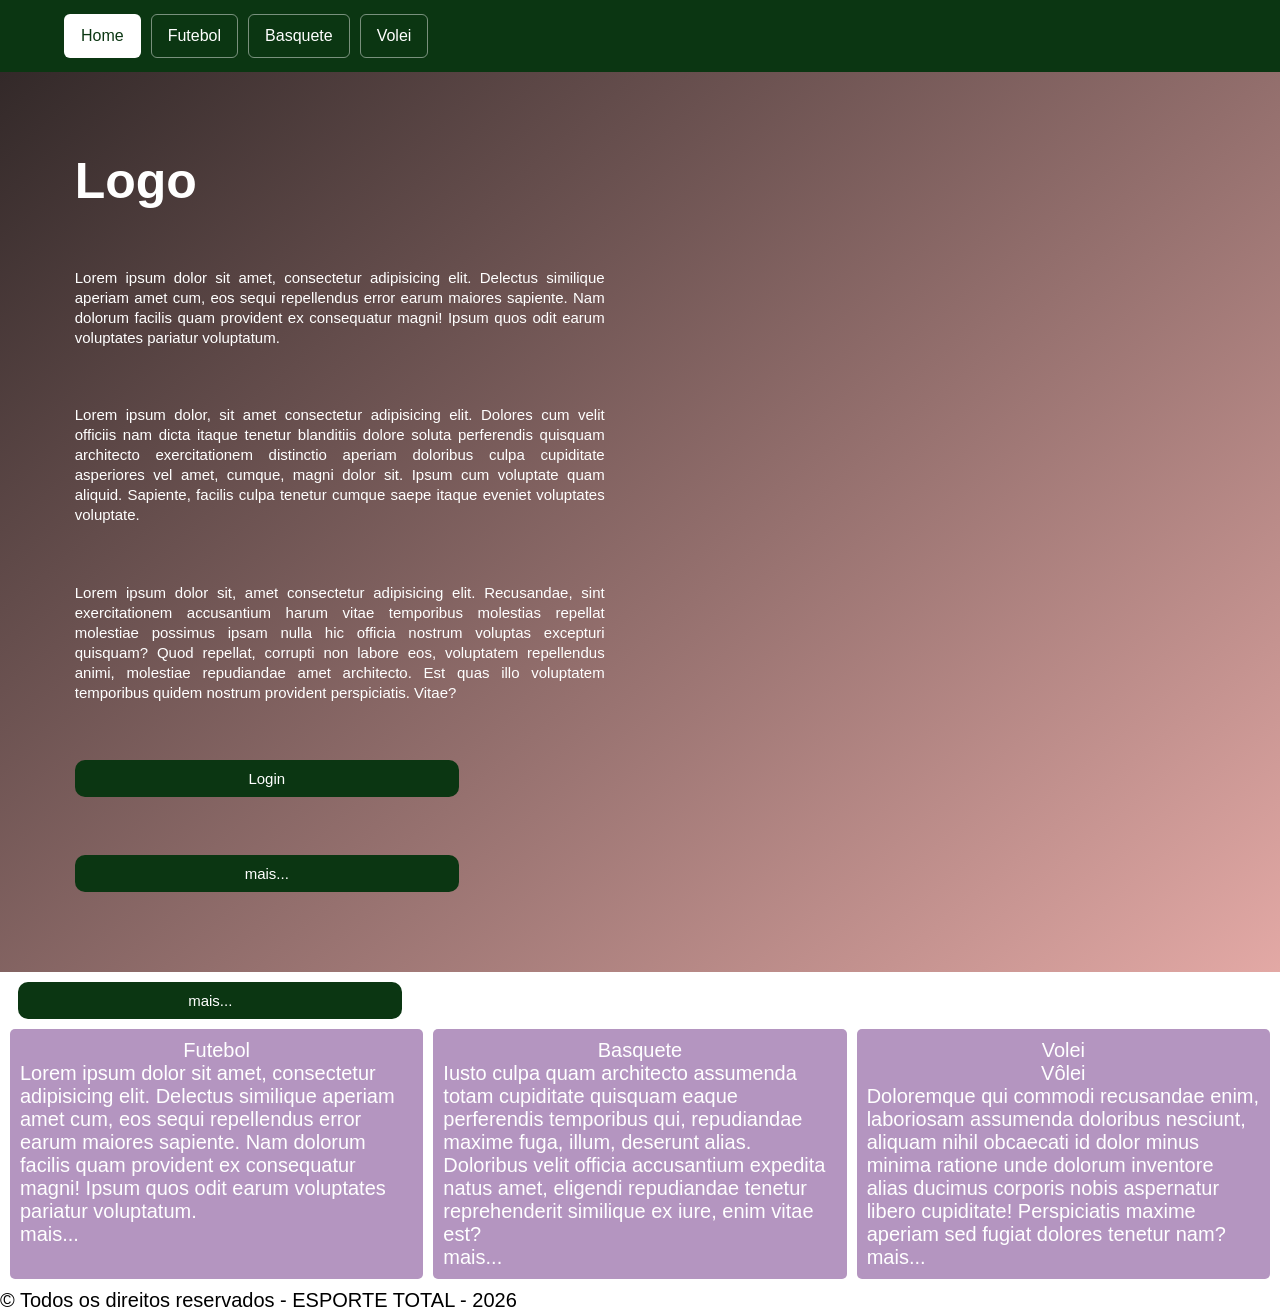
==== index.html @ ac5801a3 "feat: capturando elementos com queryselector, spresenta dados,trycatch, cria objetos e realizando va" ====
<!doctype html>
<html lang="pt-br">
  <head>
    <meta charset="UTF-8" />
    <meta name="viewport" content="width=device-width, initial-scale=1.0" />

    <link rel="stylesheet" href="./css/main.css" />
    
    <title>ESPORTE TOTAL</title>
  </head>
  <body>
    <header class="cabecalho">
      <nav class="cabecalho__nav">
        <ul class="cabecalho__ul">
          <li class="cabecalho__li cabecalho__li-active">
            <a class="cabecalho__a cabecalho__a--active" href="#">Home</a>
          </li>
          <li class="cabecalho__li">
            <a class="cabecalho__a" href="#">Futebol</a>
          </li>
          <li class="cabecalho__li">
            <a class="cabecalho__a" href="#">Basquete</a>
          </li>
          <li class="cabecalho__li">
            <a class="cabecalho__a" href="#">Volei</a>
          </li>
        </ul>
      </nav>
    </header>

    <main class="conteudo">
      <section class="hero">
        <div class="hero__container">
          <h1 class="hero__title">Logo</h1>

          <p class="hero__text">
            Lorem ipsum dolor sit amet, consectetur adipisicing elit. Delectus
            similique aperiam amet cum, eos sequi repellendus error earum
            maiores sapiente. Nam dolorum facilis quam provident ex consequatur
            magni! Ipsum quos odit earum voluptates pariatur voluptatum.
          </p>
          <p class="hero__text">
            Lorem ipsum dolor, sit amet consectetur adipisicing elit. Dolores
            cum velit officiis nam dicta itaque tenetur blanditiis dolore soluta
            perferendis quisquam architecto exercitationem distinctio aperiam
            doloribus culpa cupiditate asperiores vel amet, cumque, magni dolor
            sit. Ipsum cum voluptate quam aliquid. Sapiente, facilis culpa
            tenetur cumque saepe itaque eveniet voluptates voluptate.
          </p>
          <p class="hero__text">
            Lorem ipsum dolor sit, amet consectetur adipisicing elit.
            Recusandae, sint exercitationem accusantium harum vitae temporibus
            molestias repellat molestiae possimus ipsam nulla hic officia
            nostrum voluptas excepturi quisquam? Quod repellat, corrupti non
            labore eos, voluptatem repellendus animi, molestiae repudiandae amet
            architecto. Est quas illo voluptatem temporibus quidem nostrum
            provident perspiciatis. Vitae?
          </p>

          <a aria-label="Acessar a conta" class="hero__btn" href="./login.html">Login</a>

          <a class="hero__btn" href="#" onclick="saudacao(), saudacao2()">mais...</a>

        </div>
      </section>

      <div class="conteudo__container">

          <a class="hero__btn" href="#conteudo" onclick="saudacao(); saudacao2()">mais...</a>

        </div>
      </section>

      <div class="conteudo__container" id="conteudo">

      
        <section class="conteudo__sec">
          <h2 class="conteudo__tit">Futebol</h2>
          <p class="conteudo__txt">
            Lorem ipsum dolor sit amet, consectetur adipisicing elit. Delectus
            similique aperiam amet cum, eos sequi repellendus error earum
            maiores sapiente. Nam dolorum facilis quam provident ex consequatur
            magni! Ipsum quos odit earum voluptates pariatur voluptatum.
          </p>
          <a class="conteudo__btn" href="#" aria-label="Fique sabendo">mais...</a>
        </section>
       <section class="conteudo__sec">
          <h2 class="conteudo__tit">Basquete</h2>
          <p class="conteudo__txt">
            Iusto culpa quam architecto assumenda totam cupiditate quisquam
            eaque perferendis temporibus qui, repudiandae maxime fuga, illum,
            deserunt alias. Doloribus velit officia accusantium expedita natus
            amet, eligendi repudiandae tenetur reprehenderit similique ex iure,
            enim vitae est?
          </p>
          <a class="conteudo__btn" href="#" aria-label="Fique sabendo">mais...</a>
        </section>
       <section class="conteudo__sec">

          <h2 class="conteudo__tit">Volei</h2>

          <h2 class="conteudo__tit">Vôlei</h2>

          <p class="conteudo__txt">
            Doloremque qui commodi recusandae enim, laboriosam assumenda
            doloribus nesciunt, aliquam nihil obcaecati id dolor minus minima
            ratione unde dolorum inventore alias ducimus corporis nobis
            aspernatur libero cupiditate! Perspiciatis maxime aperiam sed fugiat
            dolores tenetur nam?
          </p>
          <a class="conteudo__btn" href="#" aria-label="Fique sabendo">mais...</a>
        </section>
      
      </div>

    </main>

    <footer class="footer">
      <p>&copy; Todos os direitos reservados - ESPORTE TOTAL - 2026</p>
    </footer>

  </body>
</html>
---- css/main.css ----
@import url("./base.css");
@import url("./cabecalho.css");
@import url("./hero.css");
@import url("./conteudo.css");
@import url("./footer.css");
@import url("./login.css");
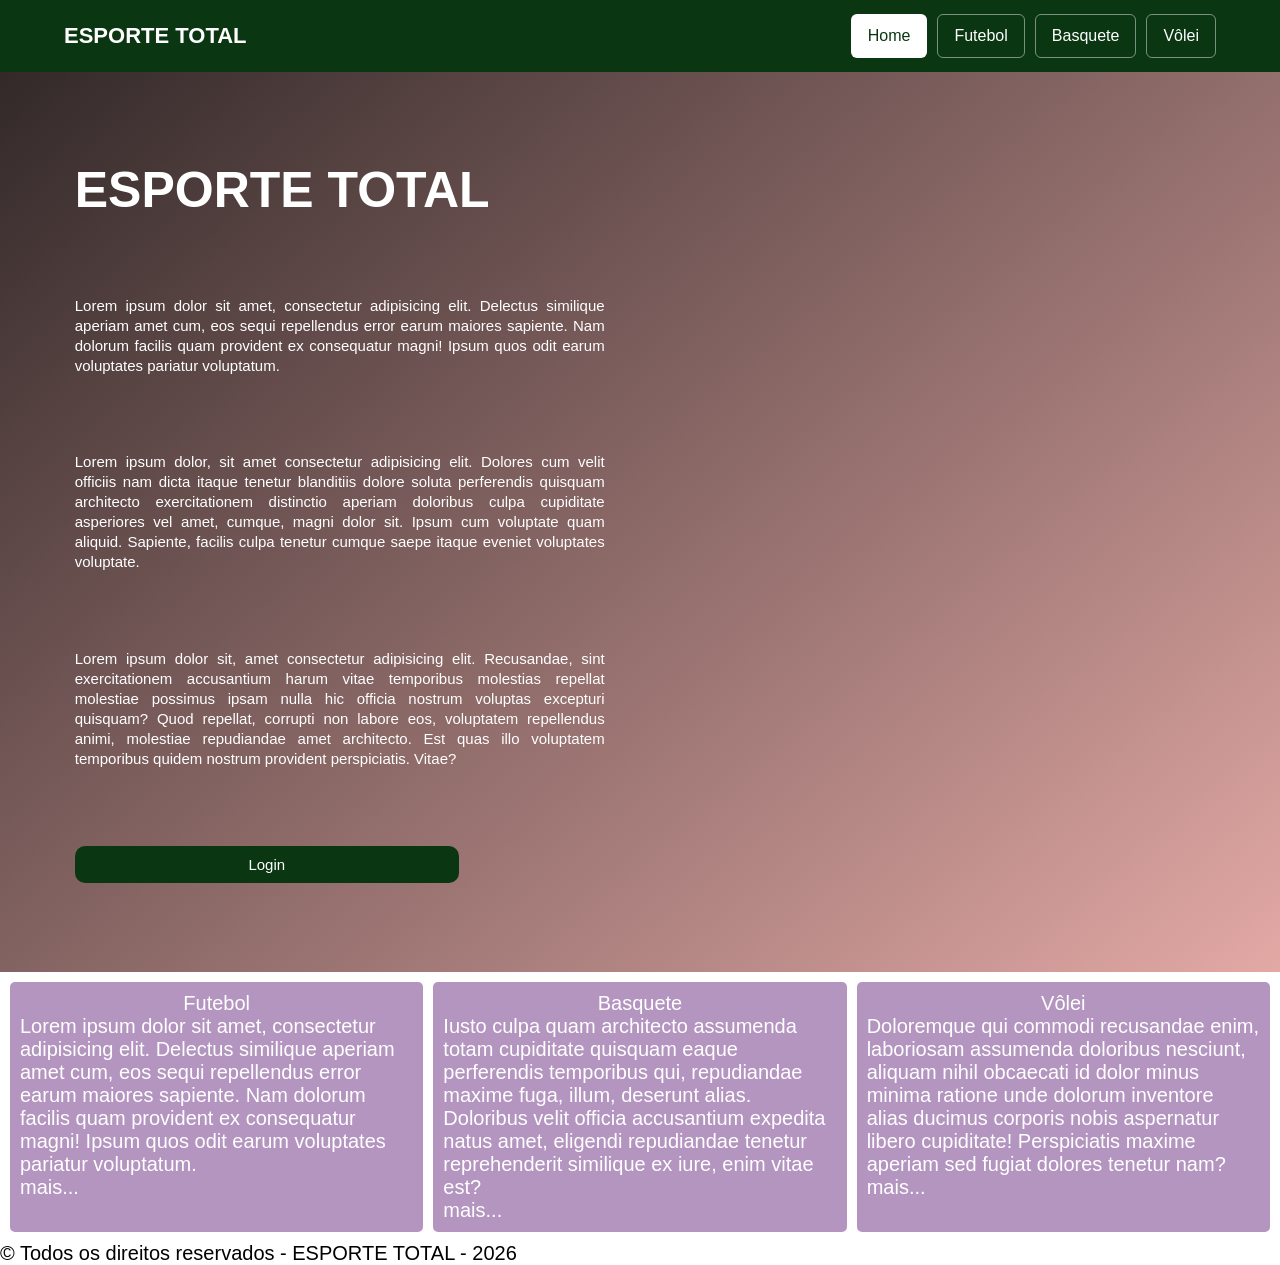
==== commit 11239867: "feat  : Capturando elementos com querySelector, apresenta dados, tryCatch, cria objetos e realizando" ====
--- a/index.html
+++ b/index.html
@@ -6,23 +6,26 @@
 
     <link rel="stylesheet" href="./css/main.css" />
     
+
     <title>ESPORTE TOTAL</title>
   </head>
   <body>
     <header class="cabecalho">
+      <a class="cabecalho__logo" href="./index.html">ESPORTE TOTAL</a>
+
       <nav class="cabecalho__nav">
         <ul class="cabecalho__ul">
           <li class="cabecalho__li cabecalho__li-active">
-            <a class="cabecalho__a cabecalho__a--active" href="#">Home</a>
+            <a class="cabecalho__a cabecalho__a--active" href="./index.html">Home</a>
           </li>
           <li class="cabecalho__li">
-            <a class="cabecalho__a" href="#">Futebol</a>
+            <a class="cabecalho__a" href="./pages/futebol.html">Futebol</a>
           </li>
           <li class="cabecalho__li">
-            <a class="cabecalho__a" href="#">Basquete</a>
+            <a class="cabecalho__a" href="./pages/basquete.html">Basquete</a>
           </li>
           <li class="cabecalho__li">
-            <a class="cabecalho__a" href="#">Volei</a>
+            <a class="cabecalho__a" href="./pages/volei.html">Vôlei</a>
           </li>
         </ul>
       </nav>
@@ -31,7 +34,7 @@
     <main class="conteudo">
       <section class="hero">
         <div class="hero__container">
-          <h1 class="hero__title">Logo</h1>
+          <h1 class="hero__title">ESPORTE TOTAL</h1>
 
           <p class="hero__text">
             Lorem ipsum dolor sit amet, consectetur adipisicing elit. Delectus
@@ -57,22 +60,11 @@
             provident perspiciatis. Vitae?
           </p>
 
-          <a aria-label="Acessar a conta" class="hero__btn" href="./login.html">Login</a>
-
-          <a class="hero__btn" href="#" onclick="saudacao(), saudacao2()">mais...</a>
-
-        </div>
-      </section>
-
-      <div class="conteudo__container">
-
-          <a class="hero__btn" href="#conteudo" onclick="saudacao(); saudacao2()">mais...</a>
-
+          <a class="hero__btn" href="./login.html" onclick="saudacao(); saudacao2()">Login</a>
         </div>
       </section>
 
       <div class="conteudo__container" id="conteudo">
-
       
         <section class="conteudo__sec">
           <h2 class="conteudo__tit">Futebol</h2>
@@ -96,11 +88,7 @@
           <a class="conteudo__btn" href="#" aria-label="Fique sabendo">mais...</a>
         </section>
        <section class="conteudo__sec">
-
-          <h2 class="conteudo__tit">Volei</h2>
-
           <h2 class="conteudo__tit">Vôlei</h2>
-
           <p class="conteudo__txt">
             Doloremque qui commodi recusandae enim, laboriosam assumenda
             doloribus nesciunt, aliquam nihil obcaecati id dolor minus minima
@@ -120,4 +108,4 @@
     </footer>
 
   </body>
-</html>
+</html>
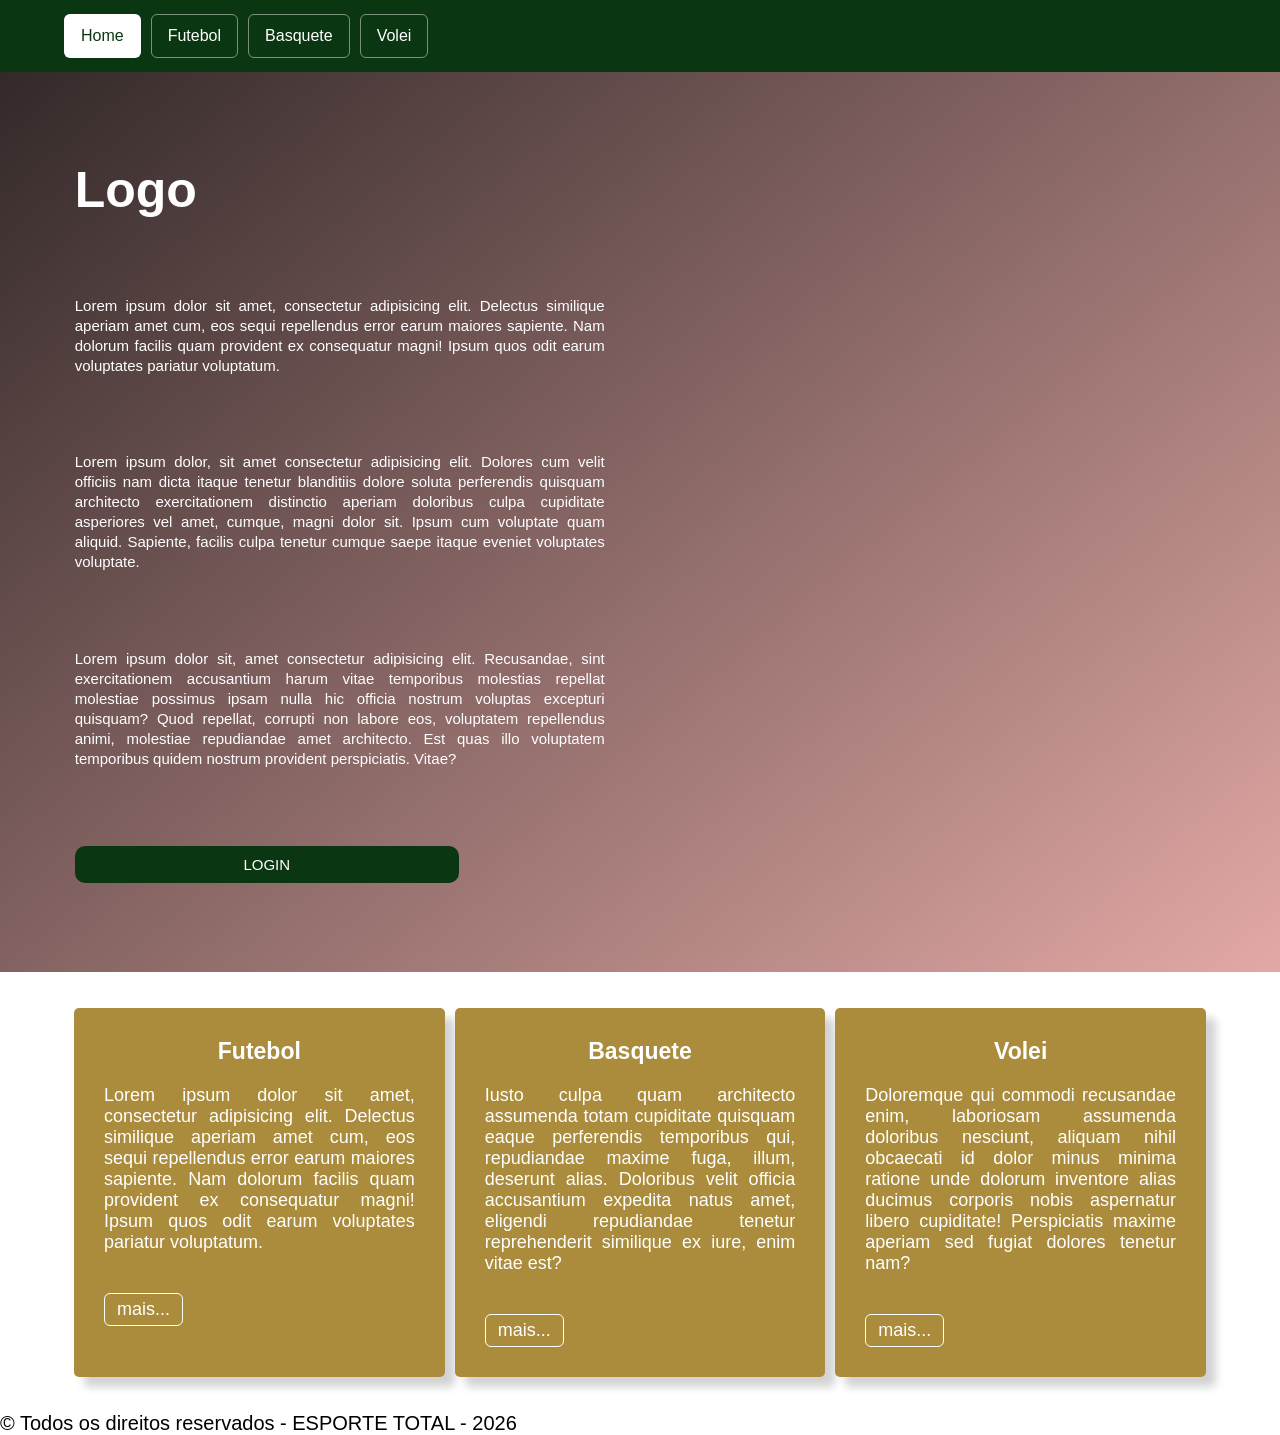
==== commit 6999cf04: "feat: capturando e imprimindo os dados de login do usuario no por meio do consolelog e tratando erro" ====
--- a/index.html
+++ b/index.html
@@ -1,111 +1,104 @@
 <!doctype html>
 <html lang="pt-br">
-  <head>
-    <meta charset="UTF-8" />
-    <meta name="viewport" content="width=device-width, initial-scale=1.0" />
 
-    <link rel="stylesheet" href="./css/main.css" />
-    
+<head>
+  <meta charset="UTF-8" />
+  <meta name="viewport" content="width=device-width, initial-scale=1.0" />
 
-    <title>ESPORTE TOTAL</title>
-  </head>
-  <body>
-    <header class="cabecalho">
-      <a class="cabecalho__logo" href="./index.html">ESPORTE TOTAL</a>
 
-      <nav class="cabecalho__nav">
-        <ul class="cabecalho__ul">
-          <li class="cabecalho__li cabecalho__li-active">
-            <a class="cabecalho__a cabecalho__a--active" href="./index.html">Home</a>
-          </li>
-          <li class="cabecalho__li">
-            <a class="cabecalho__a" href="./pages/futebol.html">Futebol</a>
-          </li>
-          <li class="cabecalho__li">
-            <a class="cabecalho__a" href="./pages/basquete.html">Basquete</a>
-          </li>
-          <li class="cabecalho__li">
-            <a class="cabecalho__a" href="./pages/volei.html">Vôlei</a>
-          </li>
-        </ul>
-      </nav>
-    </header>
+  <link rel="stylesheet" href="./css/main.css" />
+  <script src="./js/script.js"></script>
 
-    <main class="conteudo">
-      <section class="hero">
-        <div class="hero__container">
-          <h1 class="hero__title">ESPORTE TOTAL</h1>
+  <title>ESPORTE TOTAL</title>
+</head>
 
-          <p class="hero__text">
-            Lorem ipsum dolor sit amet, consectetur adipisicing elit. Delectus
-            similique aperiam amet cum, eos sequi repellendus error earum
-            maiores sapiente. Nam dolorum facilis quam provident ex consequatur
-            magni! Ipsum quos odit earum voluptates pariatur voluptatum.
-          </p>
-          <p class="hero__text">
-            Lorem ipsum dolor, sit amet consectetur adipisicing elit. Dolores
-            cum velit officiis nam dicta itaque tenetur blanditiis dolore soluta
-            perferendis quisquam architecto exercitationem distinctio aperiam
-            doloribus culpa cupiditate asperiores vel amet, cumque, magni dolor
-            sit. Ipsum cum voluptate quam aliquid. Sapiente, facilis culpa
-            tenetur cumque saepe itaque eveniet voluptates voluptate.
-          </p>
-          <p class="hero__text">
-            Lorem ipsum dolor sit, amet consectetur adipisicing elit.
-            Recusandae, sint exercitationem accusantium harum vitae temporibus
-            molestias repellat molestiae possimus ipsam nulla hic officia
-            nostrum voluptas excepturi quisquam? Quod repellat, corrupti non
-            labore eos, voluptatem repellendus animi, molestiae repudiandae amet
-            architecto. Est quas illo voluptatem temporibus quidem nostrum
-            provident perspiciatis. Vitae?
-          </p>
+<body>
 
-          <a class="hero__btn" href="./login.html" onclick="saudacao(); saudacao2()">Login</a>
-        </div>
+  <header class="cabecalho">
+    <nav class="cabecalho__nav">
+      <ul class="cabecalho__ul">
+        <li class="cabecalho__li cabecalho__li-active"><a class="cabecalho__a cabecalho__a--active" href="#">Home</a>
+        </li>
+        <li class="cabecalho__li"><a class="cabecalho__a" href="#">Futebol</a></li>
+        <li class="cabecalho__li"><a class="cabecalho__a" href="#">Basquete</a></li>
+        <li class="cabecalho__li"><a class="cabecalho__a" href="#">Volei</a></li>
+      </ul>
+    </nav>
+  </header>
+
+  <main class="conteudo">
+
+    <section class="hero">
+
+      <div class="hero__container">
+
+        <h1 class="hero__title">Logo</h1>
+
+        <p class="hero__text">
+          Lorem ipsum dolor sit amet, consectetur adipisicing elit. Delectus
+          similique aperiam amet cum, eos sequi repellendus error earum
+          maiores sapiente. Nam dolorum facilis quam provident ex consequatur
+          magni! Ipsum quos odit earum voluptates pariatur voluptatum.
+        </p>
+        <p class="hero__text">Lorem ipsum dolor, sit amet consectetur adipisicing elit. Dolores cum velit officiis nam
+          dicta itaque tenetur blanditiis dolore soluta perferendis quisquam architecto exercitationem distinctio
+          aperiam doloribus culpa cupiditate asperiores vel amet, cumque, magni dolor sit. Ipsum cum voluptate quam
+          aliquid. Sapiente, facilis culpa tenetur cumque saepe itaque eveniet voluptates voluptate.</p>
+        <p class="hero__text">Lorem ipsum dolor sit, amet consectetur adipisicing elit. Recusandae, sint exercitationem
+          accusantium harum vitae temporibus molestias repellat molestiae possimus ipsam nulla hic officia nostrum
+          voluptas excepturi quisquam? Quod repellat, corrupti non labore eos, voluptatem repellendus animi, molestiae
+          repudiandae amet architecto. Est quas illo voluptatem temporibus quidem nostrum provident perspiciatis. Vitae?
+        </p>
+
+        <a aria-label="Fazer login" class="hero__btn" href="./login.html">LOGIN</a>
+
+      </div>
+
+    </section>
+
+    <div class="conteudo__container">
+      <section class="conteudo__sec">
+        <h2 class="conteudo__tit">Futebol</h2>
+        <p class="conteudo__txt">
+          Lorem ipsum dolor sit amet, consectetur adipisicing elit. Delectus
+          similique aperiam amet cum, eos sequi repellendus error earum
+          maiores sapiente. Nam dolorum facilis quam provident ex consequatur
+          magni! Ipsum quos odit earum voluptates pariatur voluptatum.
+        </p>
+        <a class="conteudo__btn" href="#" aria-label="Fique sabendo">mais...</a>
+      </section>
+       <section class="conteudo__sec">
+        <h2 class="conteudo__tit">Basquete</h2>
+        <p class="conteudo__txt">
+          Iusto culpa quam architecto assumenda totam cupiditate quisquam
+          eaque perferendis temporibus qui, repudiandae maxime fuga, illum,
+          deserunt alias. Doloribus velit officia accusantium expedita natus
+          amet, eligendi repudiandae tenetur reprehenderit similique ex iure,
+          enim vitae est?
+        </p>
+         <a class="conteudo__btn" href="#" aria-label="Fique sabendo">mais...</a>
+      </section>
+      <section class="conteudo__sec">
+        <h2 class="conteudo__tit">Volei</h2>
+        <p class="conteudo__txt">
+          Doloremque qui commodi recusandae enim, laboriosam assumenda
+          doloribus nesciunt, aliquam nihil obcaecati id dolor minus minima
+          ratione unde dolorum inventore alias ducimus corporis nobis
+          aspernatur libero cupiditate! Perspiciatis maxime aperiam sed fugiat
+          dolores tenetur nam?
+        </p>
+        <a class="conteudo__btn" href="#" aria-label="Fique sabendo">mais...</a>
       </section>
 
-      <div class="conteudo__container" id="conteudo">
-      
-        <section class="conteudo__sec">
-          <h2 class="conteudo__tit">Futebol</h2>
-          <p class="conteudo__txt">
-            Lorem ipsum dolor sit amet, consectetur adipisicing elit. Delectus
-            similique aperiam amet cum, eos sequi repellendus error earum
-            maiores sapiente. Nam dolorum facilis quam provident ex consequatur
-            magni! Ipsum quos odit earum voluptates pariatur voluptatum.
-          </p>
-          <a class="conteudo__btn" href="#" aria-label="Fique sabendo">mais...</a>
-        </section>
-       <section class="conteudo__sec">
-          <h2 class="conteudo__tit">Basquete</h2>
-          <p class="conteudo__txt">
-            Iusto culpa quam architecto assumenda totam cupiditate quisquam
-            eaque perferendis temporibus qui, repudiandae maxime fuga, illum,
-            deserunt alias. Doloribus velit officia accusantium expedita natus
-            amet, eligendi repudiandae tenetur reprehenderit similique ex iure,
-            enim vitae est?
-          </p>
-          <a class="conteudo__btn" href="#" aria-label="Fique sabendo">mais...</a>
-        </section>
-       <section class="conteudo__sec">
-          <h2 class="conteudo__tit">Vôlei</h2>
-          <p class="conteudo__txt">
-            Doloremque qui commodi recusandae enim, laboriosam assumenda
-            doloribus nesciunt, aliquam nihil obcaecati id dolor minus minima
-            ratione unde dolorum inventore alias ducimus corporis nobis
-            aspernatur libero cupiditate! Perspiciatis maxime aperiam sed fugiat
-            dolores tenetur nam?
-          </p>
-          <a class="conteudo__btn" href="#" aria-label="Fique sabendo">mais...</a>
-        </section>
-      
-      </div>
+    </div>
 
-    </main>
 
-    <footer class="footer">
-      <p>&copy; Todos os direitos reservados - ESPORTE TOTAL - 2026</p>
-    </footer>
+  </main>
 
-  </body>
-</html>+  <footer>
+    <p>&copy; Todos os direitos reservados - ESPORTE TOTAL - 2026</p>
+  </footer>
+
+</body>
+
+</html>
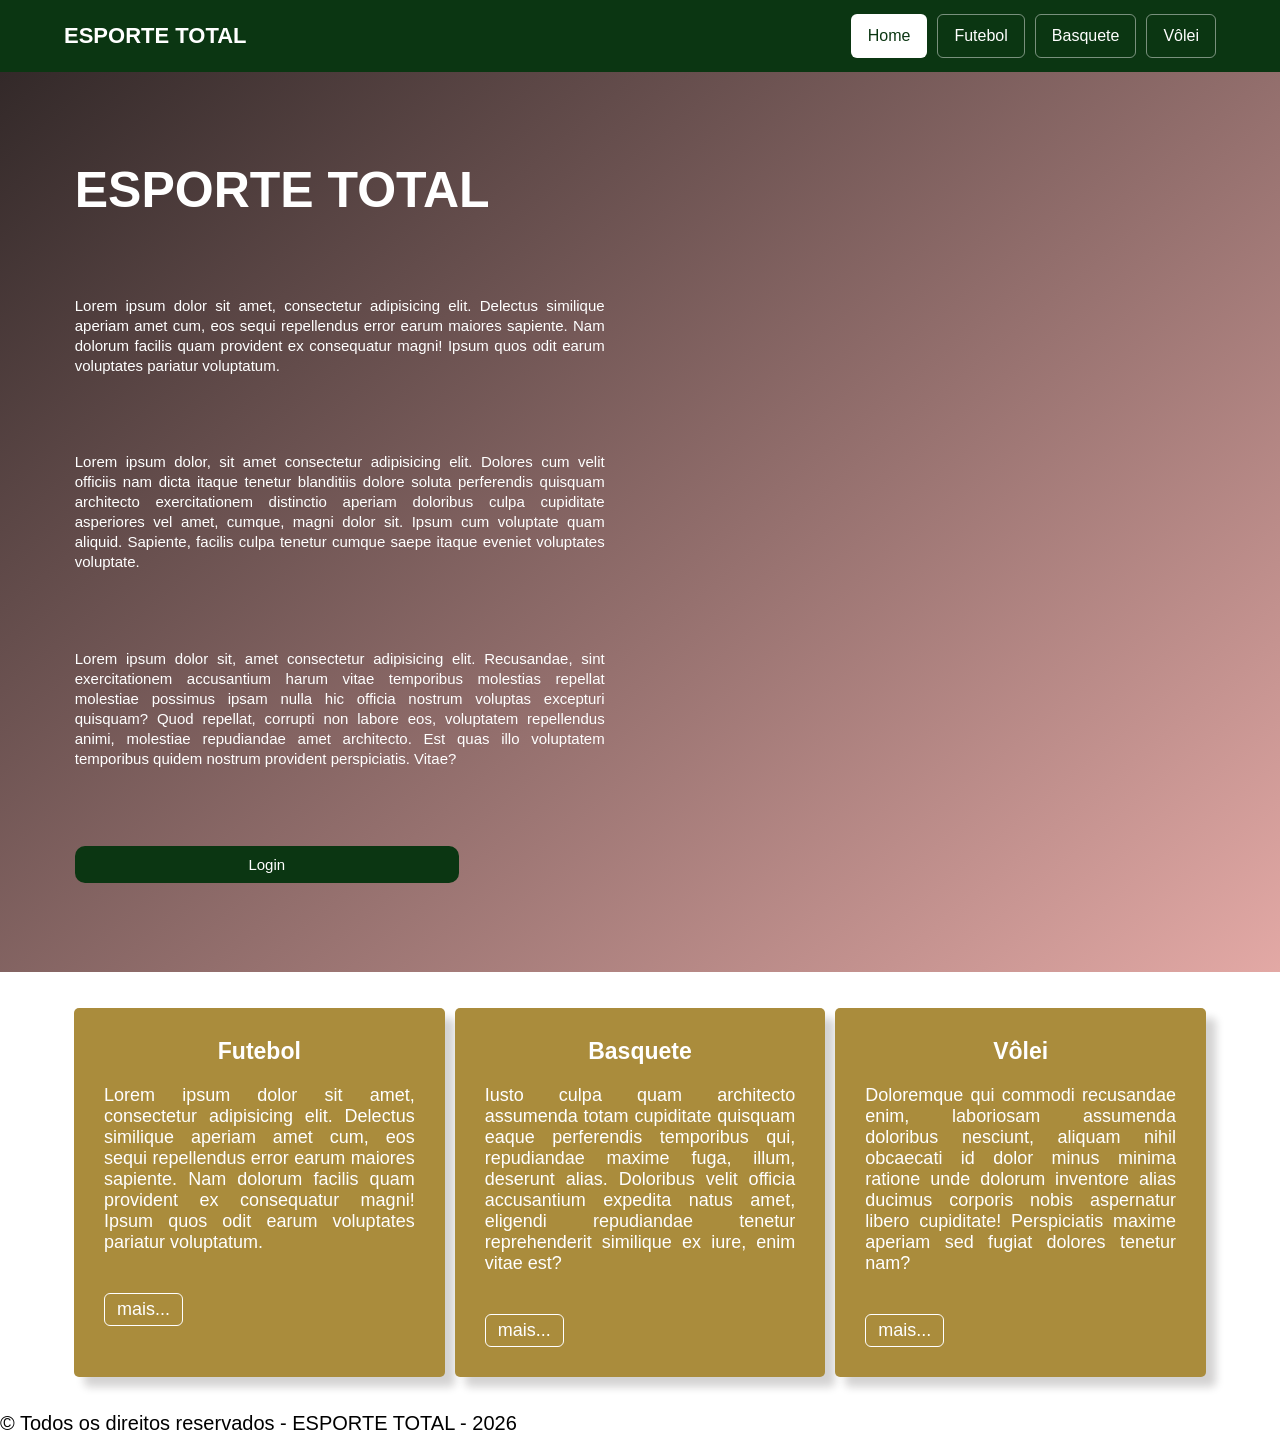
==== commit ba460837: "feat: Capturando elementos com querySelector, apresenta dados, tryCatch, cria objetos e realiando va" ====
--- a/index.html
+++ b/index.html
@@ -5,34 +5,37 @@
   <meta charset="UTF-8" />
   <meta name="viewport" content="width=device-width, initial-scale=1.0" />
 
-
   <link rel="stylesheet" href="./css/main.css" />
-  <script src="./js/script.js"></script>
 
   <title>ESPORTE TOTAL</title>
 </head>
 
 <body>
+  <header class="cabecalho">
+    <a class="cabecalho__logo" href="./index.html">ESPORTE TOTAL</a>
 
-  <header class="cabecalho">
     <nav class="cabecalho__nav">
       <ul class="cabecalho__ul">
-        <li class="cabecalho__li cabecalho__li-active"><a class="cabecalho__a cabecalho__a--active" href="#">Home</a>
+        <li class="cabecalho__li cabecalho__li-active">
+          <a class="cabecalho__a cabecalho__a--active" href="./index.html">Home</a>
         </li>
-        <li class="cabecalho__li"><a class="cabecalho__a" href="#">Futebol</a></li>
-        <li class="cabecalho__li"><a class="cabecalho__a" href="#">Basquete</a></li>
-        <li class="cabecalho__li"><a class="cabecalho__a" href="#">Volei</a></li>
+        <li class="cabecalho__li">
+          <a class="cabecalho__a" href="./pages/futebol.html">Futebol</a>
+        </li>
+        <li class="cabecalho__li">
+          <a class="cabecalho__a" href="./pages/basquete.html">Basquete</a>
+        </li>
+        <li class="cabecalho__li">
+          <a class="cabecalho__a" href="./pages/volei.html">Vôlei</a>
+        </li>
       </ul>
     </nav>
   </header>
 
   <main class="conteudo">
-
     <section class="hero">
-
       <div class="hero__container">
-
-        <h1 class="hero__title">Logo</h1>
+        <h1 class="hero__title">ESPORTE TOTAL</h1>
 
         <p class="hero__text">
           Lorem ipsum dolor sit amet, consectetur adipisicing elit. Delectus
@@ -40,23 +43,31 @@
           maiores sapiente. Nam dolorum facilis quam provident ex consequatur
           magni! Ipsum quos odit earum voluptates pariatur voluptatum.
         </p>
-        <p class="hero__text">Lorem ipsum dolor, sit amet consectetur adipisicing elit. Dolores cum velit officiis nam
-          dicta itaque tenetur blanditiis dolore soluta perferendis quisquam architecto exercitationem distinctio
-          aperiam doloribus culpa cupiditate asperiores vel amet, cumque, magni dolor sit. Ipsum cum voluptate quam
-          aliquid. Sapiente, facilis culpa tenetur cumque saepe itaque eveniet voluptates voluptate.</p>
-        <p class="hero__text">Lorem ipsum dolor sit, amet consectetur adipisicing elit. Recusandae, sint exercitationem
-          accusantium harum vitae temporibus molestias repellat molestiae possimus ipsam nulla hic officia nostrum
-          voluptas excepturi quisquam? Quod repellat, corrupti non labore eos, voluptatem repellendus animi, molestiae
-          repudiandae amet architecto. Est quas illo voluptatem temporibus quidem nostrum provident perspiciatis. Vitae?
+        <p class="hero__text">
+          Lorem ipsum dolor, sit amet consectetur adipisicing elit. Dolores
+          cum velit officiis nam dicta itaque tenetur blanditiis dolore soluta
+          perferendis quisquam architecto exercitationem distinctio aperiam
+          doloribus culpa cupiditate asperiores vel amet, cumque, magni dolor
+          sit. Ipsum cum voluptate quam aliquid. Sapiente, facilis culpa
+          tenetur cumque saepe itaque eveniet voluptates voluptate.
+        </p>
+        <p class="hero__text">
+          Lorem ipsum dolor sit, amet consectetur adipisicing elit.
+          Recusandae, sint exercitationem accusantium harum vitae temporibus
+          molestias repellat molestiae possimus ipsam nulla hic officia
+          nostrum voluptas excepturi quisquam? Quod repellat, corrupti non
+          labore eos, voluptatem repellendus animi, molestiae repudiandae amet
+          architecto. Est quas illo voluptatem temporibus quidem nostrum
+          provident perspiciatis. Vitae?
         </p>
 
-        <a aria-label="Fazer login" class="hero__btn" href="./login.html">LOGIN</a>
+        <a aria-label="Acessar a conta" class="hero__btn" href="./login.html">Login</a>
 
       </div>
-
     </section>
 
-    <div class="conteudo__container">
+    <div class="conteudo__container" id="conteudo">
+
       <section class="conteudo__sec">
         <h2 class="conteudo__tit">Futebol</h2>
         <p class="conteudo__txt">
@@ -67,7 +78,7 @@
         </p>
         <a class="conteudo__btn" href="#" aria-label="Fique sabendo">mais...</a>
       </section>
-       <section class="conteudo__sec">
+      <section class="conteudo__sec">
         <h2 class="conteudo__tit">Basquete</h2>
         <p class="conteudo__txt">
           Iusto culpa quam architecto assumenda totam cupiditate quisquam
@@ -76,10 +87,10 @@
           amet, eligendi repudiandae tenetur reprehenderit similique ex iure,
           enim vitae est?
         </p>
-         <a class="conteudo__btn" href="#" aria-label="Fique sabendo">mais...</a>
+        <a class="conteudo__btn" href="#" aria-label="Fique sabendo">mais...</a>
       </section>
       <section class="conteudo__sec">
-        <h2 class="conteudo__tit">Volei</h2>
+        <h2 class="conteudo__tit">Vôlei</h2>
         <p class="conteudo__txt">
           Doloremque qui commodi recusandae enim, laboriosam assumenda
           doloribus nesciunt, aliquam nihil obcaecati id dolor minus minima
@@ -92,13 +103,12 @@
 
     </div>
 
-
   </main>
 
-  <footer>
+  <footer class="footer">
     <p>&copy; Todos os direitos reservados - ESPORTE TOTAL - 2026</p>
   </footer>
 
 </body>
 
-</html>
+</html>
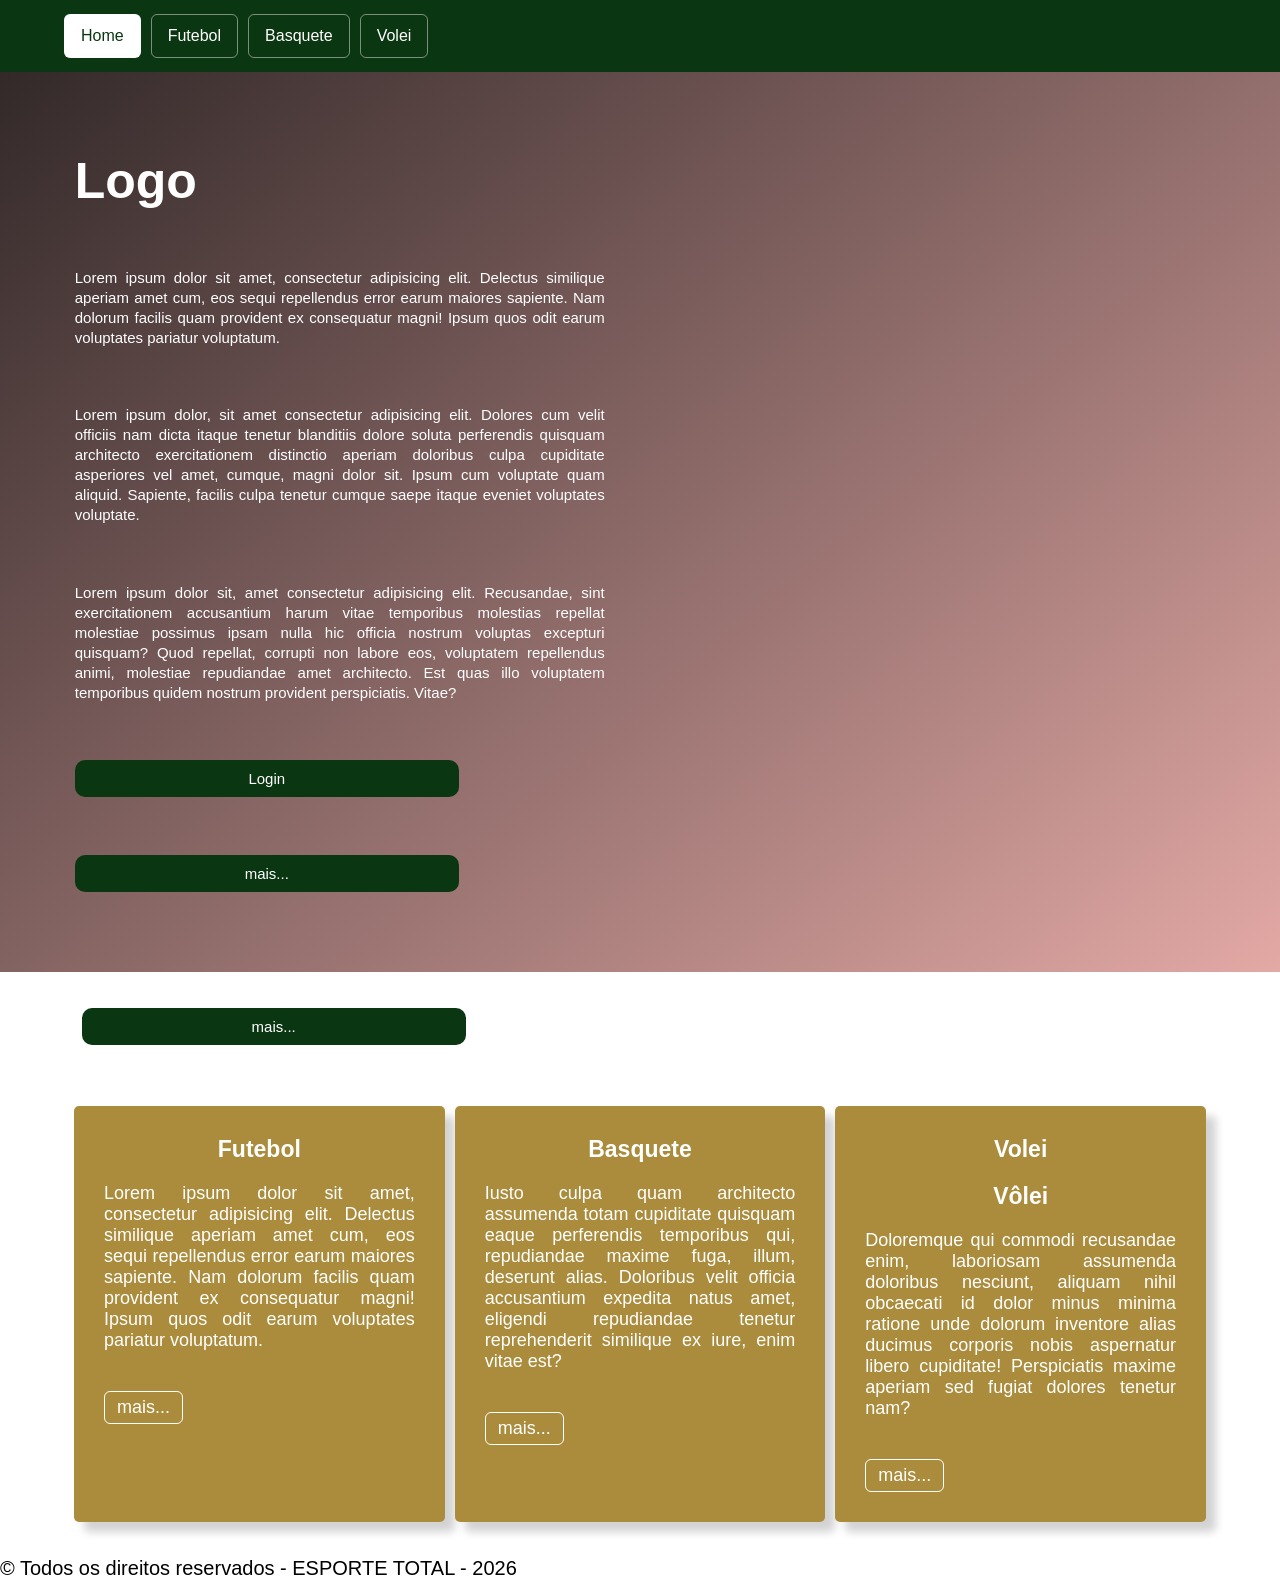
==== commit 9cc5b02e: "feat : Capturando elementos com querySelector, apresenta dados tryCatch, cria objetos e realiando va" ====
--- a/index.html
+++ b/index.html
@@ -1,114 +1,123 @@
 <!doctype html>
 <html lang="pt-br">
+  <head>
+    <meta charset="UTF-8" />
+    <meta name="viewport" content="width=device-width, initial-scale=1.0" />
 
-<head>
-  <meta charset="UTF-8" />
-  <meta name="viewport" content="width=device-width, initial-scale=1.0" />
+    <link rel="stylesheet" href="./css/main.css" />
+    
+    <title>ESPORTE TOTAL</title>
+  </head>
+  <body>
+    <header class="cabecalho">
+      <nav class="cabecalho__nav">
+        <ul class="cabecalho__ul">
+          <li class="cabecalho__li cabecalho__li-active">
+            <a class="cabecalho__a cabecalho__a--active" href="#">Home</a>
+          </li>
+          <li class="cabecalho__li">
+            <a class="cabecalho__a" href="#">Futebol</a>
+          </li>
+          <li class="cabecalho__li">
+            <a class="cabecalho__a" href="#">Basquete</a>
+          </li>
+          <li class="cabecalho__li">
+            <a class="cabecalho__a" href="#">Volei</a>
+          </li>
+        </ul>
+      </nav>
+    </header>
 
-  <link rel="stylesheet" href="./css/main.css" />
+    <main class="conteudo">
+      <section class="hero">
+        <div class="hero__container">
+          <h1 class="hero__title">Logo</h1>
 
-  <title>ESPORTE TOTAL</title>
-</head>
+          <p class="hero__text">
+            Lorem ipsum dolor sit amet, consectetur adipisicing elit. Delectus
+            similique aperiam amet cum, eos sequi repellendus error earum
+            maiores sapiente. Nam dolorum facilis quam provident ex consequatur
+            magni! Ipsum quos odit earum voluptates pariatur voluptatum.
+          </p>
+          <p class="hero__text">
+            Lorem ipsum dolor, sit amet consectetur adipisicing elit. Dolores
+            cum velit officiis nam dicta itaque tenetur blanditiis dolore soluta
+            perferendis quisquam architecto exercitationem distinctio aperiam
+            doloribus culpa cupiditate asperiores vel amet, cumque, magni dolor
+            sit. Ipsum cum voluptate quam aliquid. Sapiente, facilis culpa
+            tenetur cumque saepe itaque eveniet voluptates voluptate.
+          </p>
+          <p class="hero__text">
+            Lorem ipsum dolor sit, amet consectetur adipisicing elit.
+            Recusandae, sint exercitationem accusantium harum vitae temporibus
+            molestias repellat molestiae possimus ipsam nulla hic officia
+            nostrum voluptas excepturi quisquam? Quod repellat, corrupti non
+            labore eos, voluptatem repellendus animi, molestiae repudiandae amet
+            architecto. Est quas illo voluptatem temporibus quidem nostrum
+            provident perspiciatis. Vitae?
+          </p>
 
-<body>
-  <header class="cabecalho">
-    <a class="cabecalho__logo" href="./index.html">ESPORTE TOTAL</a>
+          <a aria-label="Acessar a conta" class="hero__btn" href="./login.html">Login</a>
 
-    <nav class="cabecalho__nav">
-      <ul class="cabecalho__ul">
-        <li class="cabecalho__li cabecalho__li-active">
-          <a class="cabecalho__a cabecalho__a--active" href="./index.html">Home</a>
-        </li>
-        <li class="cabecalho__li">
-          <a class="cabecalho__a" href="./pages/futebol.html">Futebol</a>
-        </li>
-        <li class="cabecalho__li">
-          <a class="cabecalho__a" href="./pages/basquete.html">Basquete</a>
-        </li>
-        <li class="cabecalho__li">
-          <a class="cabecalho__a" href="./pages/volei.html">Vôlei</a>
-        </li>
-      </ul>
-    </nav>
-  </header>
+          <a class="hero__btn" href="#" onclick="saudacao(), saudacao2()">mais...</a>
 
-  <main class="conteudo">
-    <section class="hero">
-      <div class="hero__container">
-        <h1 class="hero__title">ESPORTE TOTAL</h1>
-
-        <p class="hero__text">
-          Lorem ipsum dolor sit amet, consectetur adipisicing elit. Delectus
-          similique aperiam amet cum, eos sequi repellendus error earum
-          maiores sapiente. Nam dolorum facilis quam provident ex consequatur
-          magni! Ipsum quos odit earum voluptates pariatur voluptatum.
-        </p>
-        <p class="hero__text">
-          Lorem ipsum dolor, sit amet consectetur adipisicing elit. Dolores
-          cum velit officiis nam dicta itaque tenetur blanditiis dolore soluta
-          perferendis quisquam architecto exercitationem distinctio aperiam
-          doloribus culpa cupiditate asperiores vel amet, cumque, magni dolor
-          sit. Ipsum cum voluptate quam aliquid. Sapiente, facilis culpa
-          tenetur cumque saepe itaque eveniet voluptates voluptate.
-        </p>
-        <p class="hero__text">
-          Lorem ipsum dolor sit, amet consectetur adipisicing elit.
-          Recusandae, sint exercitationem accusantium harum vitae temporibus
-          molestias repellat molestiae possimus ipsam nulla hic officia
-          nostrum voluptas excepturi quisquam? Quod repellat, corrupti non
-          labore eos, voluptatem repellendus animi, molestiae repudiandae amet
-          architecto. Est quas illo voluptatem temporibus quidem nostrum
-          provident perspiciatis. Vitae?
-        </p>
-
-        <a aria-label="Acessar a conta" class="hero__btn" href="./login.html">Login</a>
-
-      </div>
-    </section>
-
-    <div class="conteudo__container" id="conteudo">
-
-      <section class="conteudo__sec">
-        <h2 class="conteudo__tit">Futebol</h2>
-        <p class="conteudo__txt">
-          Lorem ipsum dolor sit amet, consectetur adipisicing elit. Delectus
-          similique aperiam amet cum, eos sequi repellendus error earum
-          maiores sapiente. Nam dolorum facilis quam provident ex consequatur
-          magni! Ipsum quos odit earum voluptates pariatur voluptatum.
-        </p>
-        <a class="conteudo__btn" href="#" aria-label="Fique sabendo">mais...</a>
-      </section>
-      <section class="conteudo__sec">
-        <h2 class="conteudo__tit">Basquete</h2>
-        <p class="conteudo__txt">
-          Iusto culpa quam architecto assumenda totam cupiditate quisquam
-          eaque perferendis temporibus qui, repudiandae maxime fuga, illum,
-          deserunt alias. Doloribus velit officia accusantium expedita natus
-          amet, eligendi repudiandae tenetur reprehenderit similique ex iure,
-          enim vitae est?
-        </p>
-        <a class="conteudo__btn" href="#" aria-label="Fique sabendo">mais...</a>
-      </section>
-      <section class="conteudo__sec">
-        <h2 class="conteudo__tit">Vôlei</h2>
-        <p class="conteudo__txt">
-          Doloremque qui commodi recusandae enim, laboriosam assumenda
-          doloribus nesciunt, aliquam nihil obcaecati id dolor minus minima
-          ratione unde dolorum inventore alias ducimus corporis nobis
-          aspernatur libero cupiditate! Perspiciatis maxime aperiam sed fugiat
-          dolores tenetur nam?
-        </p>
-        <a class="conteudo__btn" href="#" aria-label="Fique sabendo">mais...</a>
+        </div>
       </section>
 
-    </div>
+      <div class="conteudo__container">
 
-  </main>
+          <a class="hero__btn" href="#conteudo" onclick="saudacao(); saudacao2()">mais...</a>
 
-  <footer class="footer">
-    <p>&copy; Todos os direitos reservados - ESPORTE TOTAL - 2026</p>
-  </footer>
+        </div>
+      </section>
 
-</body>
+      <div class="conteudo__container" id="conteudo">
 
-</html>+      
+        <section class="conteudo__sec">
+          <h2 class="conteudo__tit">Futebol</h2>
+          <p class="conteudo__txt">
+            Lorem ipsum dolor sit amet, consectetur adipisicing elit. Delectus
+            similique aperiam amet cum, eos sequi repellendus error earum
+            maiores sapiente. Nam dolorum facilis quam provident ex consequatur
+            magni! Ipsum quos odit earum voluptates pariatur voluptatum.
+          </p>
+          <a class="conteudo__btn" href="#" aria-label="Fique sabendo">mais...</a>
+        </section>
+       <section class="conteudo__sec">
+          <h2 class="conteudo__tit">Basquete</h2>
+          <p class="conteudo__txt">
+            Iusto culpa quam architecto assumenda totam cupiditate quisquam
+            eaque perferendis temporibus qui, repudiandae maxime fuga, illum,
+            deserunt alias. Doloribus velit officia accusantium expedita natus
+            amet, eligendi repudiandae tenetur reprehenderit similique ex iure,
+            enim vitae est?
+          </p>
+          <a class="conteudo__btn" href="#" aria-label="Fique sabendo">mais...</a>
+        </section>
+       <section class="conteudo__sec">
+
+          <h2 class="conteudo__tit">Volei</h2>
+
+          <h2 class="conteudo__tit">Vôlei</h2>
+
+          <p class="conteudo__txt">
+            Doloremque qui commodi recusandae enim, laboriosam assumenda
+            doloribus nesciunt, aliquam nihil obcaecati id dolor minus minima
+            ratione unde dolorum inventore alias ducimus corporis nobis
+            aspernatur libero cupiditate! Perspiciatis maxime aperiam sed fugiat
+            dolores tenetur nam?
+          </p>
+          <a class="conteudo__btn" href="#" aria-label="Fique sabendo">mais...</a>
+        </section>
+      
+      </div>
+
+    </main>
+
+    <footer class="footer">
+      <p>&copy; Todos os direitos reservados - ESPORTE TOTAL - 2026</p>
+    </footer>
+
+  </body>
+</html>
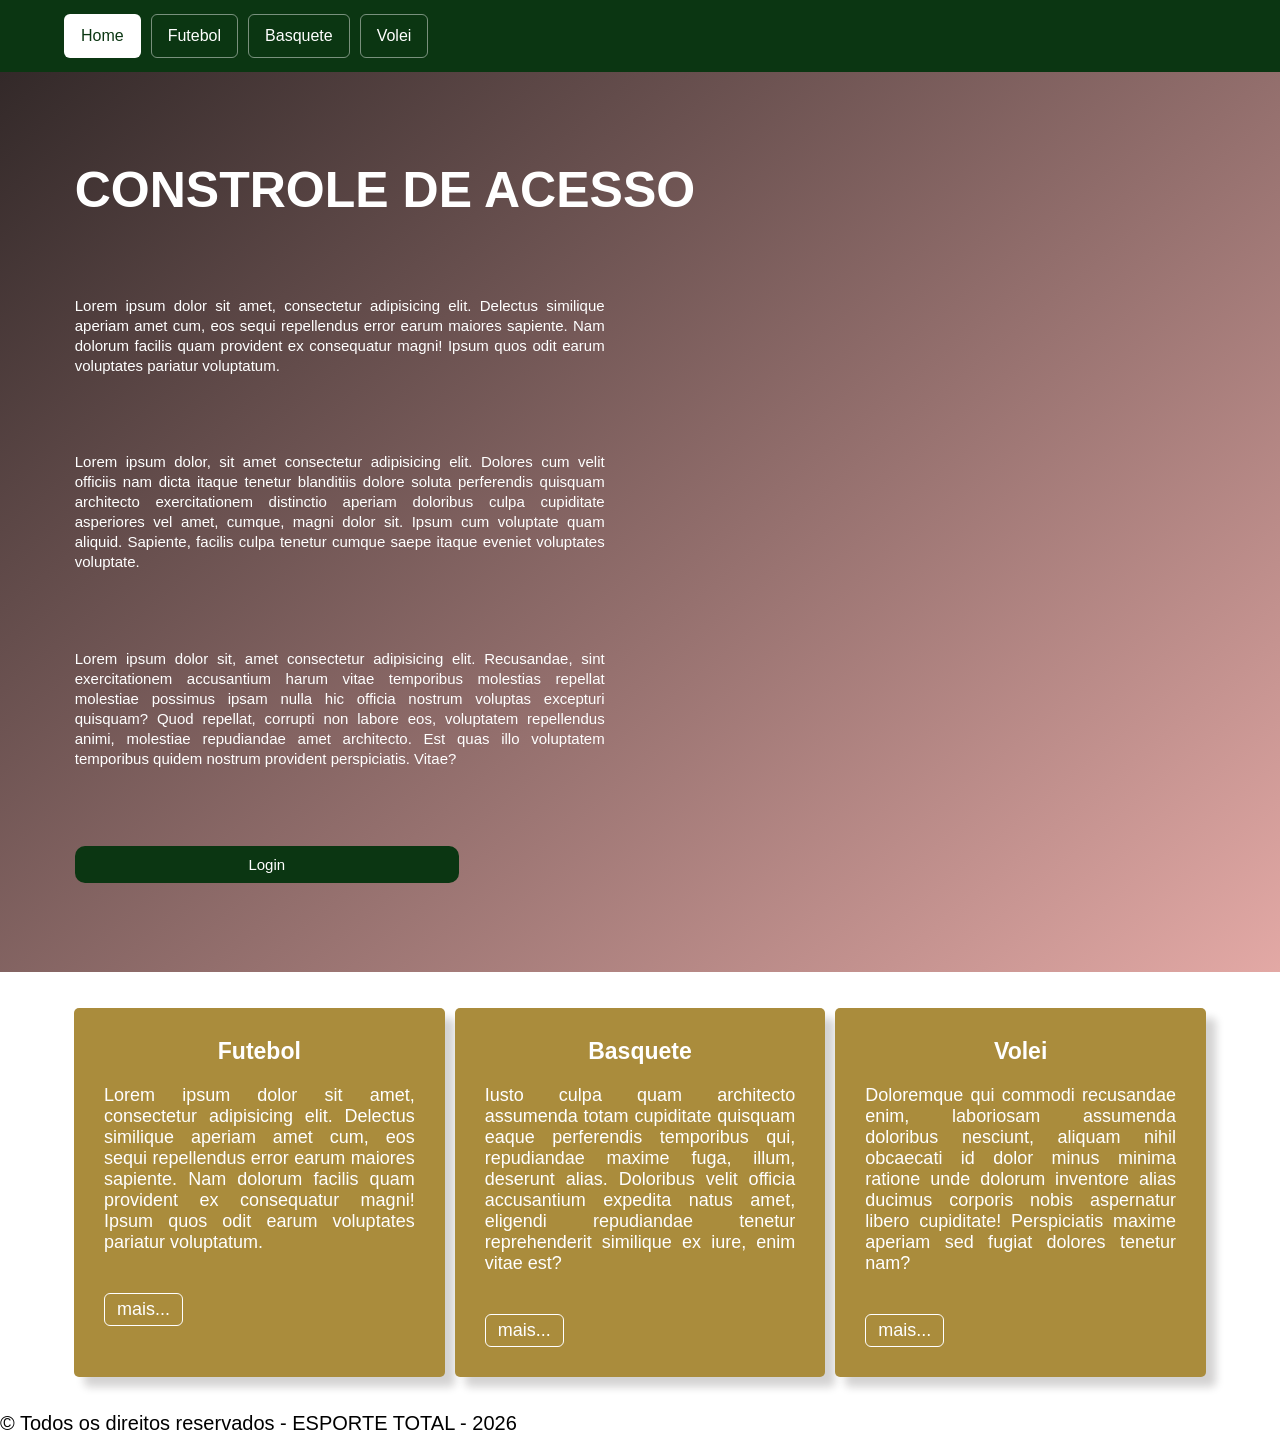
==== commit 1284ef42: "feat: Estruturando o modalDialog com CSS e JS, adicionando o botão de controle para fechar." ====
--- a/index.html
+++ b/index.html
@@ -1,123 +1,110 @@
 <!doctype html>
 <html lang="pt-br">
-  <head>
-    <meta charset="UTF-8" />
-    <meta name="viewport" content="width=device-width, initial-scale=1.0" />
 
-    <link rel="stylesheet" href="./css/main.css" />
-    
-    <title>ESPORTE TOTAL</title>
-  </head>
-  <body>
-    <header class="cabecalho">
-      <nav class="cabecalho__nav">
-        <ul class="cabecalho__ul">
-          <li class="cabecalho__li cabecalho__li-active">
-            <a class="cabecalho__a cabecalho__a--active" href="#">Home</a>
-          </li>
-          <li class="cabecalho__li">
-            <a class="cabecalho__a" href="#">Futebol</a>
-          </li>
-          <li class="cabecalho__li">
-            <a class="cabecalho__a" href="#">Basquete</a>
-          </li>
-          <li class="cabecalho__li">
-            <a class="cabecalho__a" href="#">Volei</a>
-          </li>
-        </ul>
-      </nav>
-    </header>
+<head>
+  <meta charset="UTF-8" />
+  <meta name="viewport" content="width=device-width, initial-scale=1.0" />
 
-    <main class="conteudo">
-      <section class="hero">
-        <div class="hero__container">
-          <h1 class="hero__title">Logo</h1>
+  <link rel="stylesheet" href="./css/main.css" />
 
-          <p class="hero__text">
-            Lorem ipsum dolor sit amet, consectetur adipisicing elit. Delectus
-            similique aperiam amet cum, eos sequi repellendus error earum
-            maiores sapiente. Nam dolorum facilis quam provident ex consequatur
-            magni! Ipsum quos odit earum voluptates pariatur voluptatum.
-          </p>
-          <p class="hero__text">
-            Lorem ipsum dolor, sit amet consectetur adipisicing elit. Dolores
-            cum velit officiis nam dicta itaque tenetur blanditiis dolore soluta
-            perferendis quisquam architecto exercitationem distinctio aperiam
-            doloribus culpa cupiditate asperiores vel amet, cumque, magni dolor
-            sit. Ipsum cum voluptate quam aliquid. Sapiente, facilis culpa
-            tenetur cumque saepe itaque eveniet voluptates voluptate.
-          </p>
-          <p class="hero__text">
-            Lorem ipsum dolor sit, amet consectetur adipisicing elit.
-            Recusandae, sint exercitationem accusantium harum vitae temporibus
-            molestias repellat molestiae possimus ipsam nulla hic officia
-            nostrum voluptas excepturi quisquam? Quod repellat, corrupti non
-            labore eos, voluptatem repellendus animi, molestiae repudiandae amet
-            architecto. Est quas illo voluptatem temporibus quidem nostrum
-            provident perspiciatis. Vitae?
-          </p>
+  <title>ESPORTE TOTAL</title>
+</head>
 
-          <a aria-label="Acessar a conta" class="hero__btn" href="./login.html">Login</a>
+<body>
+  <header class="cabecalho">
+    <nav class="cabecalho__nav">
+      <ul class="cabecalho__ul">
+        <li class="cabecalho__li cabecalho__li-active">
+          <a class="cabecalho__a cabecalho__a--active" href="#">Home</a>
+        </li>
+        <li class="cabecalho__li">
+          <a class="cabecalho__a" href="./paginas/futebol.html">Futebol</a>
+        </li>
+        <li class="cabecalho__li">
+          <a class="cabecalho__a" href="./paginas/basquete.html">Basquete</a>
+        </li>
+        <li class="cabecalho__li">
+          <a class="cabecalho__a" href="./paginas/volei.html">Volei</a>
+        </li>
+      </ul>
+    </nav>
+  </header>
 
-          <a class="hero__btn" href="#" onclick="saudacao(), saudacao2()">mais...</a>
+  <main class="conteudo">
+    <section class="hero">
+      <div class="hero__container">
+        <h1 class="hero__title">CONSTROLE DE ACESSO</h1>
 
-        </div>
+        <p class="hero__text">
+          Lorem ipsum dolor sit amet, consectetur adipisicing elit. Delectus
+          similique aperiam amet cum, eos sequi repellendus error earum
+          maiores sapiente. Nam dolorum facilis quam provident ex consequatur
+          magni! Ipsum quos odit earum voluptates pariatur voluptatum.
+        </p>
+        <p class="hero__text">
+          Lorem ipsum dolor, sit amet consectetur adipisicing elit. Dolores
+          cum velit officiis nam dicta itaque tenetur blanditiis dolore soluta
+          perferendis quisquam architecto exercitationem distinctio aperiam
+          doloribus culpa cupiditate asperiores vel amet, cumque, magni dolor
+          sit. Ipsum cum voluptate quam aliquid. Sapiente, facilis culpa
+          tenetur cumque saepe itaque eveniet voluptates voluptate.
+        </p>
+        <p class="hero__text">
+          Lorem ipsum dolor sit, amet consectetur adipisicing elit.
+          Recusandae, sint exercitationem accusantium harum vitae temporibus
+          molestias repellat molestiae possimus ipsam nulla hic officia
+          nostrum voluptas excepturi quisquam? Quod repellat, corrupti non
+          labore eos, voluptatem repellendus animi, molestiae repudiandae amet
+          architecto. Est quas illo voluptatem temporibus quidem nostrum
+          provident perspiciatis. Vitae?
+        </p>
+
+        <a aria-label="Acesse página de" class="hero__btn" href="./login.html">Login</a>
+      </div>
+    </section>
+
+
+    <div class="conteudo__container">
+
+      <section class="conteudo__sec">
+        <h2 class="conteudo__tit">Futebol</h2>
+        <p class="conteudo__txt">
+          Lorem ipsum dolor sit amet, consectetur adipisicing elit. Delectus
+          similique aperiam amet cum, eos sequi repellendus error earum maiores
+          sapiente. Nam dolorum facilis quam provident ex consequatur magni!
+          Ipsum quos odit earum voluptates pariatur voluptatum.
+        </p>
+        <a class="conteudo__btn" href="./paginas/futebol.html" aria-label="Fique sabendo">mais...</a>
       </section>
+      <section class="conteudo__sec">
+        <h2 class="conteudo__tit">Basquete</h2>
+        <p class="conteudo__txt">
+          Iusto culpa quam architecto assumenda totam cupiditate quisquam eaque
+          perferendis temporibus qui, repudiandae maxime fuga, illum, deserunt
+          alias. Doloribus velit officia accusantium expedita natus amet,
+          eligendi repudiandae tenetur reprehenderit similique ex iure, enim
+          vitae est?
+        </p>
+        <a class="conteudo__btn" href="./paginas/basquete.html" aria-label="Fique sabendo">mais...</a>
+      </section>
+      <section class="conteudo__sec">
+        <h2 class="conteudo__tit">Volei</h2>
+        <p class="conteudo__txt">
+          Doloremque qui commodi recusandae enim, laboriosam assumenda doloribus
+          nesciunt, aliquam nihil obcaecati id dolor minus minima ratione unde
+          dolorum inventore alias ducimus corporis nobis aspernatur libero
+          cupiditate! Perspiciatis maxime aperiam sed fugiat dolores tenetur
+          nam?
+        </p>
+        <a class="conteudo__btn" href="./paginas/volei.html" aria-label="Fique sabendo">mais...</a>
+      </section>
+    </div>
 
-      <div class="conteudo__container">
+  </main>
 
-          <a class="hero__btn" href="#conteudo" onclick="saudacao(); saudacao2()">mais...</a>
+  <footer>
+    <p>&copy; Todos os direitos reservados - ESPORTE TOTAL - 2026</p>
+  </footer>
+</body>
 
-        </div>
-      </section>
-
-      <div class="conteudo__container" id="conteudo">
-
-      
-        <section class="conteudo__sec">
-          <h2 class="conteudo__tit">Futebol</h2>
-          <p class="conteudo__txt">
-            Lorem ipsum dolor sit amet, consectetur adipisicing elit. Delectus
-            similique aperiam amet cum, eos sequi repellendus error earum
-            maiores sapiente. Nam dolorum facilis quam provident ex consequatur
-            magni! Ipsum quos odit earum voluptates pariatur voluptatum.
-          </p>
-          <a class="conteudo__btn" href="#" aria-label="Fique sabendo">mais...</a>
-        </section>
-       <section class="conteudo__sec">
-          <h2 class="conteudo__tit">Basquete</h2>
-          <p class="conteudo__txt">
-            Iusto culpa quam architecto assumenda totam cupiditate quisquam
-            eaque perferendis temporibus qui, repudiandae maxime fuga, illum,
-            deserunt alias. Doloribus velit officia accusantium expedita natus
-            amet, eligendi repudiandae tenetur reprehenderit similique ex iure,
-            enim vitae est?
-          </p>
-          <a class="conteudo__btn" href="#" aria-label="Fique sabendo">mais...</a>
-        </section>
-       <section class="conteudo__sec">
-
-          <h2 class="conteudo__tit">Volei</h2>
-
-          <h2 class="conteudo__tit">Vôlei</h2>
-
-          <p class="conteudo__txt">
-            Doloremque qui commodi recusandae enim, laboriosam assumenda
-            doloribus nesciunt, aliquam nihil obcaecati id dolor minus minima
-            ratione unde dolorum inventore alias ducimus corporis nobis
-            aspernatur libero cupiditate! Perspiciatis maxime aperiam sed fugiat
-            dolores tenetur nam?
-          </p>
-          <a class="conteudo__btn" href="#" aria-label="Fique sabendo">mais...</a>
-        </section>
-      
-      </div>
-
-    </main>
-
-    <footer class="footer">
-      <p>&copy; Todos os direitos reservados - ESPORTE TOTAL - 2026</p>
-    </footer>
-
-  </body>
-</html>
+</html>
--- a/css/main.css
+++ b/css/main.css
@@ -2,5 +2,5 @@
 @import url("./cabecalho.css");
 @import url("./hero.css");
 @import url("./conteudo.css");
-@import url("./footer.css");
-@import url("./login.css");+@import url("./login.css");
+@import url("./modal.css");
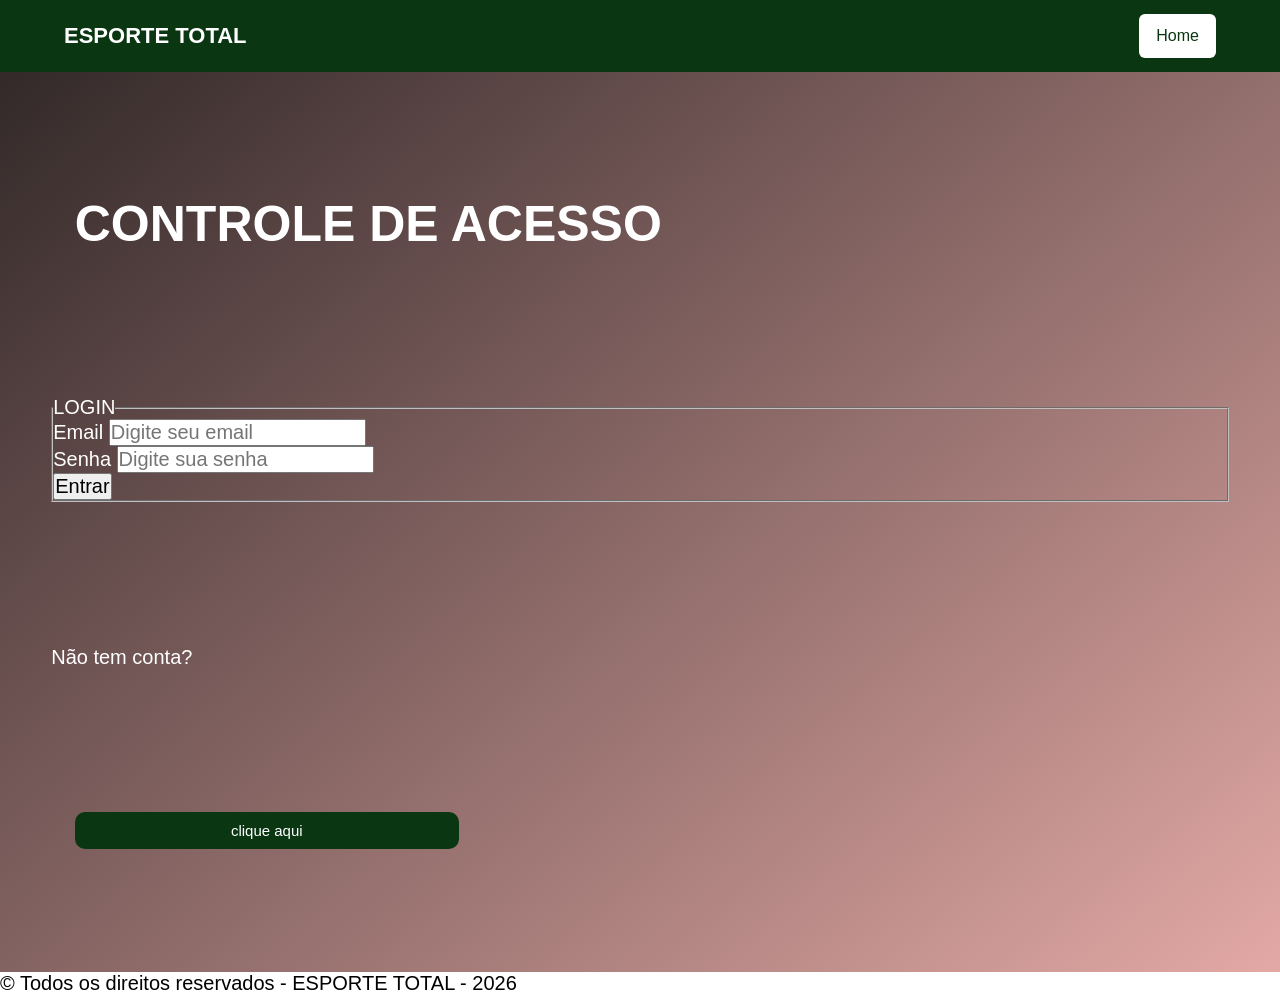
==== commit 58eaad71: "feat: main+modal.css and sJS refat" ====
--- a/index.html
+++ b/index.html
@@ -1,110 +1,87 @@
 <!doctype html>
 <html lang="pt-br">
+  <head>
+    <meta charset="UTF-8" />
+    <meta name="viewport" content="width=device-width, initial-scale=1.0" />
 
-<head>
-  <meta charset="UTF-8" />
-  <meta name="viewport" content="width=device-width, initial-scale=1.0" />
+    <link rel="stylesheet" href="./css/main.css" />
 
-  <link rel="stylesheet" href="./css/main.css" />
+    <script src="./js/script.js" defer></script>
 
-  <title>ESPORTE TOTAL</title>
-</head>
+    <title>ESPORTE TOTAL - LOGIN</title>
+  </head>
+  <body>
+    <header class="cabecalho">
+      <a class="cabecalho__logo" href="./index.html">ESPORTE TOTAL</a>
 
-<body>
-  <header class="cabecalho">
-    <nav class="cabecalho__nav">
-      <ul class="cabecalho__ul">
-        <li class="cabecalho__li cabecalho__li-active">
-          <a class="cabecalho__a cabecalho__a--active" href="#">Home</a>
-        </li>
-        <li class="cabecalho__li">
-          <a class="cabecalho__a" href="./paginas/futebol.html">Futebol</a>
-        </li>
-        <li class="cabecalho__li">
-          <a class="cabecalho__a" href="./paginas/basquete.html">Basquete</a>
-        </li>
-        <li class="cabecalho__li">
-          <a class="cabecalho__a" href="./paginas/volei.html">Volei</a>
-        </li>
-      </ul>
-    </nav>
-  </header>
+      <nav class="cabecalho__nav">
+        <ul class="cabecalho__ul">
+          <li class="cabecalho__li cabecalho__li-active">
+            <a class="cabecalho__a cabecalho__a--active" href="./index.html"
+              >Home</a
+            >
+          </li>
+        </ul>
+      </nav>
+    </header>
+    <main class="conteudo">
+      <section class="hero">
+        <div class="hero__container">
+          <h1 class="hero__title">CONTROLE DE ACESSO</h1>
 
-  <main class="conteudo">
-    <section class="hero">
-      <div class="hero__container">
-        <h1 class="hero__title">CONSTROLE DE ACESSO</h1>
+          <dialog id="meuModal">
+            <button aria-label="Fechar janela" id="btnFechar">X</button>
+            <div id="msg">
+              
+            </div>
+          </dialog>
 
-        <p class="hero__text">
-          Lorem ipsum dolor sit amet, consectetur adipisicing elit. Delectus
-          similique aperiam amet cum, eos sequi repellendus error earum
-          maiores sapiente. Nam dolorum facilis quam provident ex consequatur
-          magni! Ipsum quos odit earum voluptates pariatur voluptatum.
-        </p>
-        <p class="hero__text">
-          Lorem ipsum dolor, sit amet consectetur adipisicing elit. Dolores
-          cum velit officiis nam dicta itaque tenetur blanditiis dolore soluta
-          perferendis quisquam architecto exercitationem distinctio aperiam
-          doloribus culpa cupiditate asperiores vel amet, cumque, magni dolor
-          sit. Ipsum cum voluptate quam aliquid. Sapiente, facilis culpa
-          tenetur cumque saepe itaque eveniet voluptates voluptate.
-        </p>
-        <p class="hero__text">
-          Lorem ipsum dolor sit, amet consectetur adipisicing elit.
-          Recusandae, sint exercitationem accusantium harum vitae temporibus
-          molestias repellat molestiae possimus ipsam nulla hic officia
-          nostrum voluptas excepturi quisquam? Quod repellat, corrupti non
-          labore eos, voluptatem repellendus animi, molestiae repudiandae amet
-          architecto. Est quas illo voluptatem temporibus quidem nostrum
-          provident perspiciatis. Vitae?
-        </p>
+          <form action="#" method="GET">
+            <fieldset>
+              <legend>LOGIN</legend>
+              <div>
+                <label for="idEmail">Email</label>
+                <input
+                  type="email"
+                  name="email"
+                  id="idEmail"
+                  placeholder="Digite seu email"
+                  minlength="13"
+                  maxlength="150"
+                  required
+                /> 
+              </div> 
+              <div>
+                <label for="idSenha">Senha</label>
+                <input
+                  type="password"
+                  name="senha"
+                  id="idSenha"
+                  placeholder="Digite sua senha"
+                  minlength="5"
+                  maxlength="30"
+                  required
+                />
+              </div>
+              <div>
+                <button type="submit" id="btnEntrar">Entrar</button>
+              </div>
+            </fieldset>
+          </form>
 
-        <a aria-label="Acesse página de" class="hero__btn" href="./login.html">Login</a>
-      </div>
-    </section>
+          <span>Não tem conta?</span
+          ><a
+            aria-label="Para criar sua conta"
+            class="hero__btn"
+            href="./index.html?nome=Alexandre&sobre-nome=Silva"
+            >clique aqui</a
+          >
+        </div>
+      </section>
+    </main>
 
-
-    <div class="conteudo__container">
-
-      <section class="conteudo__sec">
-        <h2 class="conteudo__tit">Futebol</h2>
-        <p class="conteudo__txt">
-          Lorem ipsum dolor sit amet, consectetur adipisicing elit. Delectus
-          similique aperiam amet cum, eos sequi repellendus error earum maiores
-          sapiente. Nam dolorum facilis quam provident ex consequatur magni!
-          Ipsum quos odit earum voluptates pariatur voluptatum.
-        </p>
-        <a class="conteudo__btn" href="./paginas/futebol.html" aria-label="Fique sabendo">mais...</a>
-      </section>
-      <section class="conteudo__sec">
-        <h2 class="conteudo__tit">Basquete</h2>
-        <p class="conteudo__txt">
-          Iusto culpa quam architecto assumenda totam cupiditate quisquam eaque
-          perferendis temporibus qui, repudiandae maxime fuga, illum, deserunt
-          alias. Doloribus velit officia accusantium expedita natus amet,
-          eligendi repudiandae tenetur reprehenderit similique ex iure, enim
-          vitae est?
-        </p>
-        <a class="conteudo__btn" href="./paginas/basquete.html" aria-label="Fique sabendo">mais...</a>
-      </section>
-      <section class="conteudo__sec">
-        <h2 class="conteudo__tit">Volei</h2>
-        <p class="conteudo__txt">
-          Doloremque qui commodi recusandae enim, laboriosam assumenda doloribus
-          nesciunt, aliquam nihil obcaecati id dolor minus minima ratione unde
-          dolorum inventore alias ducimus corporis nobis aspernatur libero
-          cupiditate! Perspiciatis maxime aperiam sed fugiat dolores tenetur
-          nam?
-        </p>
-        <a class="conteudo__btn" href="./paginas/volei.html" aria-label="Fique sabendo">mais...</a>
-      </section>
-    </div>
-
-  </main>
-
-  <footer>
-    <p>&copy; Todos os direitos reservados - ESPORTE TOTAL - 2026</p>
-  </footer>
-</body>
-
-</html>+    <footer class="footer">
+      <p>&copy; Todos os direitos reservados - ESPORTE TOTAL - 2026</p>
+    </footer>
+  </body>
+</html>
--- a/css/main.css
+++ b/css/main.css
@@ -2,5 +2,6 @@
 @import url("./cabecalho.css");
 @import url("./hero.css");
 @import url("./conteudo.css");
+@import url("./footer.css");
 @import url("./login.css");
 @import url("./modal.css");
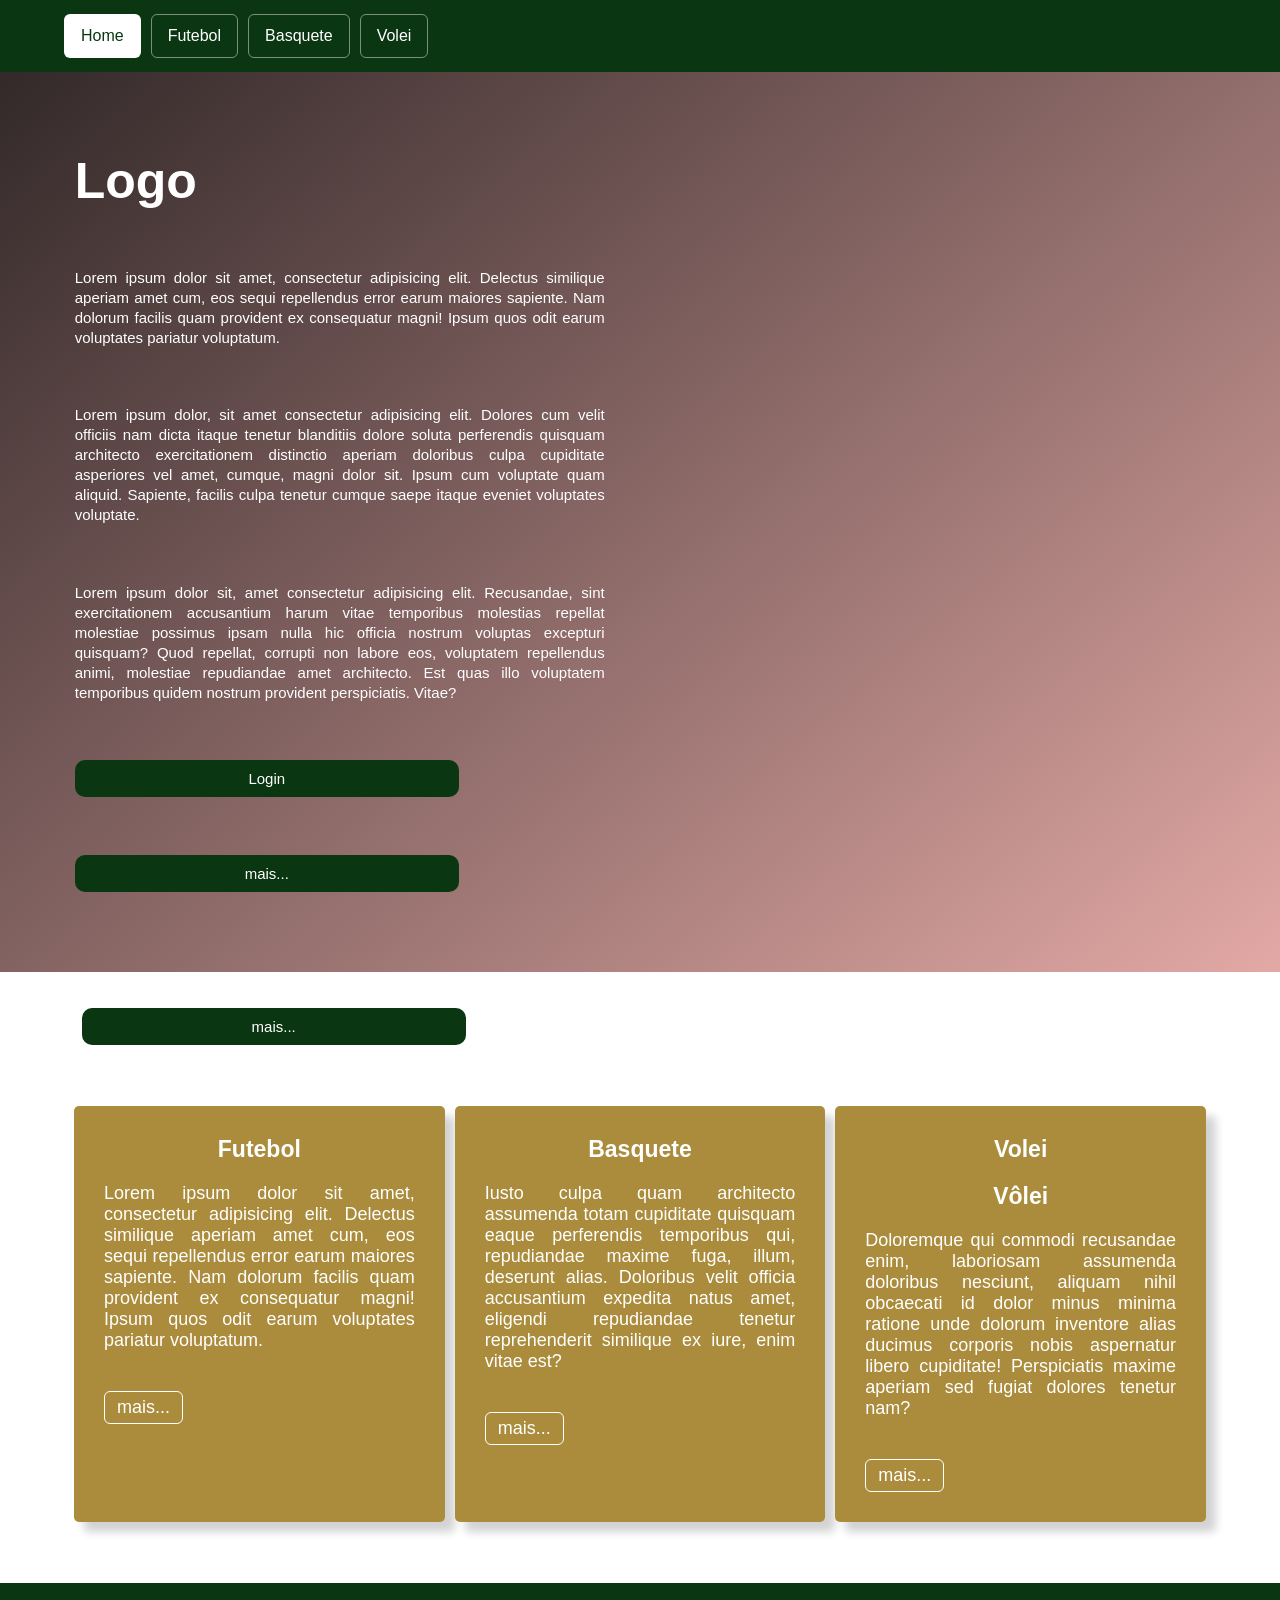
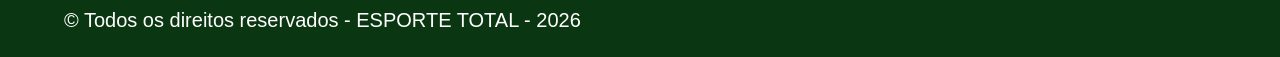
==== commit 2eb2a8c9: "feat : Janela modal com redirect e counter regressivo. Utilizando setInterval" ====
--- a/index.html
+++ b/index.html
@@ -5,83 +5,119 @@
     <meta name="viewport" content="width=device-width, initial-scale=1.0" />
 
     <link rel="stylesheet" href="./css/main.css" />
-
-    <script src="./js/script.js" defer></script>
-
-    <title>ESPORTE TOTAL - LOGIN</title>
+    
+    <title>ESPORTE TOTAL</title>
   </head>
   <body>
     <header class="cabecalho">
-      <a class="cabecalho__logo" href="./index.html">ESPORTE TOTAL</a>
-
       <nav class="cabecalho__nav">
         <ul class="cabecalho__ul">
           <li class="cabecalho__li cabecalho__li-active">
-            <a class="cabecalho__a cabecalho__a--active" href="./index.html"
-              >Home</a
-            >
+            <a class="cabecalho__a cabecalho__a--active" href="#">Home</a>
+          </li>
+          <li class="cabecalho__li">
+            <a class="cabecalho__a" href="#">Futebol</a>
+          </li>
+          <li class="cabecalho__li">
+            <a class="cabecalho__a" href="#">Basquete</a>
+          </li>
+          <li class="cabecalho__li">
+            <a class="cabecalho__a" href="#">Volei</a>
           </li>
         </ul>
       </nav>
     </header>
+
     <main class="conteudo">
       <section class="hero">
         <div class="hero__container">
-          <h1 class="hero__title">CONTROLE DE ACESSO</h1>
+          <h1 class="hero__title">Logo</h1>
 
-          <dialog id="meuModal">
-            <button aria-label="Fechar janela" id="btnFechar">X</button>
-            <div id="msg">
-              
-            </div>
-          </dialog>
+          <p class="hero__text">
+            Lorem ipsum dolor sit amet, consectetur adipisicing elit. Delectus
+            similique aperiam amet cum, eos sequi repellendus error earum
+            maiores sapiente. Nam dolorum facilis quam provident ex consequatur
+            magni! Ipsum quos odit earum voluptates pariatur voluptatum.
+          </p>
+          <p class="hero__text">
+            Lorem ipsum dolor, sit amet consectetur adipisicing elit. Dolores
+            cum velit officiis nam dicta itaque tenetur blanditiis dolore soluta
+            perferendis quisquam architecto exercitationem distinctio aperiam
+            doloribus culpa cupiditate asperiores vel amet, cumque, magni dolor
+            sit. Ipsum cum voluptate quam aliquid. Sapiente, facilis culpa
+            tenetur cumque saepe itaque eveniet voluptates voluptate.
+          </p>
+          <p class="hero__text">
+            Lorem ipsum dolor sit, amet consectetur adipisicing elit.
+            Recusandae, sint exercitationem accusantium harum vitae temporibus
+            molestias repellat molestiae possimus ipsam nulla hic officia
+            nostrum voluptas excepturi quisquam? Quod repellat, corrupti non
+            labore eos, voluptatem repellendus animi, molestiae repudiandae amet
+            architecto. Est quas illo voluptatem temporibus quidem nostrum
+            provident perspiciatis. Vitae?
+          </p>
 
-          <form action="#" method="GET">
-            <fieldset>
-              <legend>LOGIN</legend>
-              <div>
-                <label for="idEmail">Email</label>
-                <input
-                  type="email"
-                  name="email"
-                  id="idEmail"
-                  placeholder="Digite seu email"
-                  minlength="13"
-                  maxlength="150"
-                  required
-                /> 
-              </div> 
-              <div>
-                <label for="idSenha">Senha</label>
-                <input
-                  type="password"
-                  name="senha"
-                  id="idSenha"
-                  placeholder="Digite sua senha"
-                  minlength="5"
-                  maxlength="30"
-                  required
-                />
-              </div>
-              <div>
-                <button type="submit" id="btnEntrar">Entrar</button>
-              </div>
-            </fieldset>
-          </form>
+          <a aria-label="Acessar a conta" class="hero__btn" href="./login.html">Login</a>
 
-          <span>Não tem conta?</span
-          ><a
-            aria-label="Para criar sua conta"
-            class="hero__btn"
-            href="./index.html?nome=Alexandre&sobre-nome=Silva"
-            >clique aqui</a
-          >
+          <a class="hero__btn" href="#" onclick="saudacao(), saudacao2()">mais...</a>
+
         </div>
       </section>
+
+      <div class="conteudo__container">
+
+          <a class="hero__btn" href="#conteudo" onclick="saudacao(); saudacao2()">mais...</a>
+
+        </div>
+      </section>
+
+      <div class="conteudo__container" id="conteudo">
+
+      
+        <section class="conteudo__sec">
+          <h2 class="conteudo__tit">Futebol</h2>
+          <p class="conteudo__txt">
+            Lorem ipsum dolor sit amet, consectetur adipisicing elit. Delectus
+            similique aperiam amet cum, eos sequi repellendus error earum
+            maiores sapiente. Nam dolorum facilis quam provident ex consequatur
+            magni! Ipsum quos odit earum voluptates pariatur voluptatum.
+          </p>
+          <a class="conteudo__btn" href="#" aria-label="Fique sabendo">mais...</a>
+        </section>
+       <section class="conteudo__sec">
+          <h2 class="conteudo__tit">Basquete</h2>
+          <p class="conteudo__txt">
+            Iusto culpa quam architecto assumenda totam cupiditate quisquam
+            eaque perferendis temporibus qui, repudiandae maxime fuga, illum,
+            deserunt alias. Doloribus velit officia accusantium expedita natus
+            amet, eligendi repudiandae tenetur reprehenderit similique ex iure,
+            enim vitae est?
+          </p>
+          <a class="conteudo__btn" href="#" aria-label="Fique sabendo">mais...</a>
+        </section>
+       <section class="conteudo__sec">
+
+          <h2 class="conteudo__tit">Volei</h2>
+
+          <h2 class="conteudo__tit">Vôlei</h2>
+
+          <p class="conteudo__txt">
+            Doloremque qui commodi recusandae enim, laboriosam assumenda
+            doloribus nesciunt, aliquam nihil obcaecati id dolor minus minima
+            ratione unde dolorum inventore alias ducimus corporis nobis
+            aspernatur libero cupiditate! Perspiciatis maxime aperiam sed fugiat
+            dolores tenetur nam?
+          </p>
+          <a class="conteudo__btn" href="#" aria-label="Fique sabendo">mais...</a>
+        </section>
+      
+      </div>
+
     </main>
 
     <footer class="footer">
       <p>&copy; Todos os direitos reservados - ESPORTE TOTAL - 2026</p>
     </footer>
+
   </body>
 </html>
